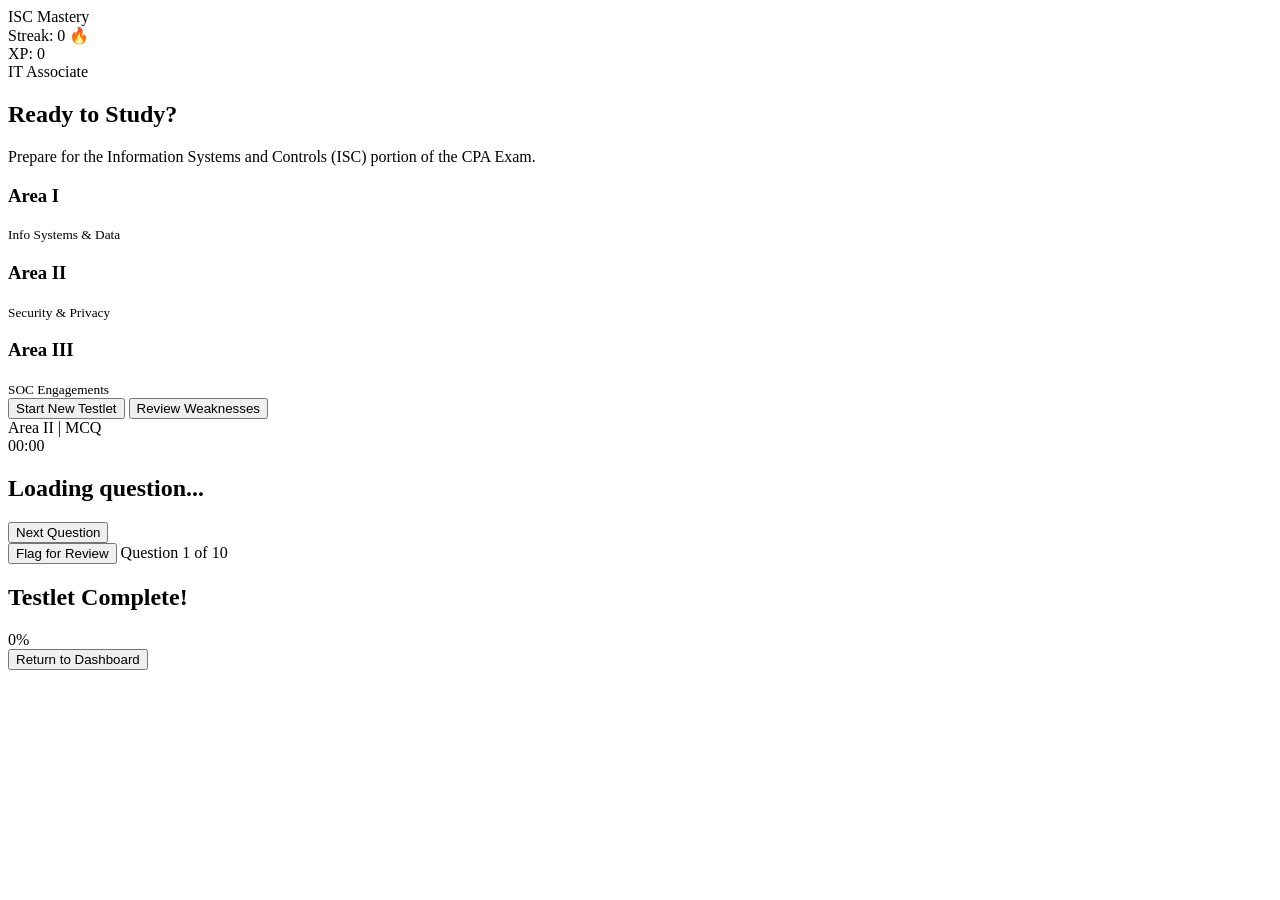
==== CPAExamStudy/index.html @ c115b376 "Rename index.htm to index.html" ====
<!DOCTYPE html>
<html lang="en">
<head>
    <meta charset="UTF-8">
    <meta name="viewport" content="width=device-width, initial-scale=1.0">
    <title>ISC Mastery | CPA Prep</title>
    <link rel="stylesheet" href="style.css">
</head>
<body>

    <!-- Top Navigation / Stats Bar -->
    <header class="app-header">
        <div class="brand">
            <span class="logo">ISC</span> Mastery
        </div>
        <div class="user-stats">
            <div class="stat-item">
                <span class="label">Streak:</span>
                <span id="streak-count" class="value">0</span> 🔥
            </div>
            <div class="stat-item">
                <span class="label">XP:</span>
                <span id="xp-count" class="value">0</span>
            </div>
            <div class="stat-item">
                <span id="user-rank" class="rank-badge">IT Associate</span>
            </div>
        </div>
    </header>

    <main id="app-container">
        
        <!-- Screen 1: Dashboard (Initial State) -->
        <section id="dashboard-screen" class="screen">
            <div class="welcome-card">
                <h1>Ready to Study?</h1>
                <p>Prepare for the Information Systems and Controls (ISC) portion of the CPA Exam.</p>
            </div>

            <div class="mastery-grid">
                <div class="mastery-card" data-area="1">
                    <h3>Area I</h3>
                    <div class="progress-bar"><div class="fill" style="width: 0%"></div></div>
                    <small>Info Systems & Data</small>
                </div>
                <div class="mastery-card" data-area="2">
                    <h3>Area II</h3>
                    <div class="progress-bar"><div class="fill" style="width: 0%"></div></div>
                    <small>Security & Privacy</small>
                </div>
                <div class="mastery-card" data-area="3">
                    <h3>Area III</h3>
                    <div class="progress-bar"><div class="fill" style="width: 0%"></div></div>
                    <small>SOC Engagements</small>
                </div>
            </div>

            <div class="action-zone">
                <button id="start-quiz-btn" class="btn-primary">Start New Testlet</button>
                <button id="review-missed-btn" class="btn-secondary">Review Weaknesses</button>
            </div>
        </section>

        <!-- Screen 2: Quiz Engine (Hidden by default) -->
        <section id="quiz-screen" class="screen hidden">
            <div class="quiz-header">
                <span id="question-meta">Area II | MCQ</span>
                <div id="timer">00:00</div>
            </div>

            <div id="question-container">
                <h2 id="question-text">Loading question...</h2>
                <div id="options-list" class="options-grid">
                    <!-- Buttons will be injected here by JS -->
                </div>
            </div>

            <div id="feedback-container" class="hidden">
                <div id="feedback-message"></div>
                <p id="explanation-text"></p>
                <button id="next-btn" class="btn-primary">Next Question</button>
            </div>

            <div class="quiz-footer">
                <button id="flag-btn" class="btn-outline">Flag for Review</button>
                <span id="progress-text">Question 1 of 10</span>
            </div>
        </section>

        <!-- Screen 3: Results (Hidden by default) -->
        <section id="results-screen" class="screen hidden">
            <h2>Testlet Complete!</h2>
            <div class="score-display">
                <span id="final-score">0%</span>
            </div>
            <div id="xp-gained-msg"></div>
            <button onclick="location.reload()" class="btn-primary">Return to Dashboard</button>
        </section>

    </main>

    <script src="app.js"></script>
</body>
</html>
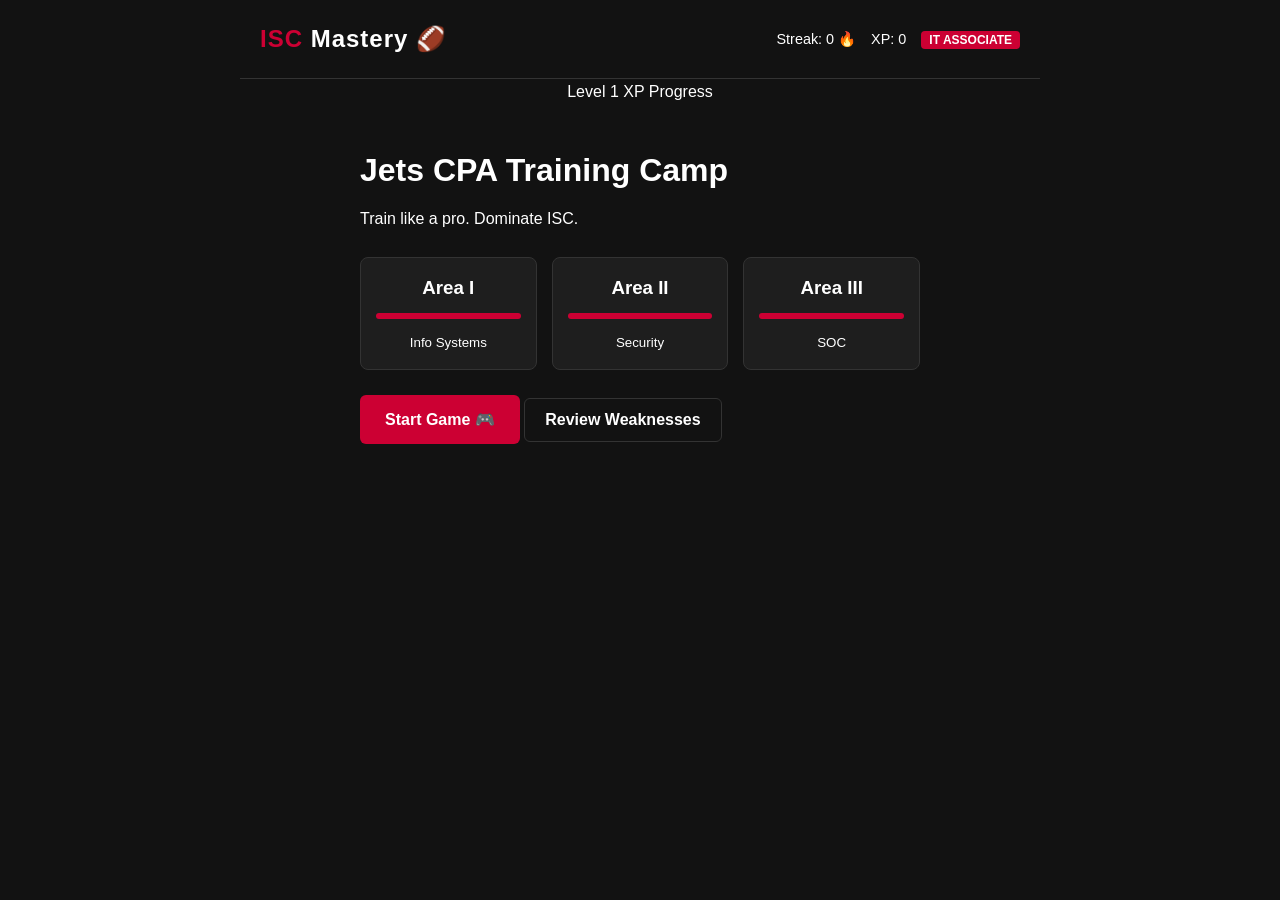
==== commit 419abbb1: "Update index.html" ====
--- a/CPAExamStudy/index.html
+++ b/CPAExamStudy/index.html
@@ -1,104 +1,124 @@
 <!DOCTYPE html>
 <html lang="en">
 <head>
-    <meta charset="UTF-8">
-    <meta name="viewport" content="width=device-width, initial-scale=1.0">
-    <title>ISC Mastery | CPA Prep</title>
-    <link rel="stylesheet" href="style.css">
+<meta charset="UTF-8">
+<meta name="viewport" content="width=device-width, initial-scale=1.0">
+<title>Jets CPA Game | ISC Mastery</title>
+<link rel="stylesheet" href="style.css">
 </head>
+
 <body>
 
-    <!-- Top Navigation / Stats Bar -->
-    <header class="app-header">
-        <div class="brand">
-            <span class="logo">ISC</span> Mastery
+<header class="app-header">
+    <div class="brand">
+        <span class="logo">ISC</span> Mastery 🏈
+    </div>
+
+    <div class="user-stats">
+        <div class="stat-item">
+            Streak: <span id="streak-count">0</span> 🔥
         </div>
-        <div class="user-stats">
-            <div class="stat-item">
-                <span class="label">Streak:</span>
-                <span id="streak-count" class="value">0</span> 🔥
-            </div>
-            <div class="stat-item">
-                <span class="label">XP:</span>
-                <span id="xp-count" class="value">0</span>
-            </div>
-            <div class="stat-item">
-                <span id="user-rank" class="rank-badge">IT Associate</span>
-            </div>
+        <div class="stat-item">
+            XP: <span id="xp-count">0</span>
         </div>
-    </header>
+        <div class="stat-item">
+            <span id="user-rank" class="rank-badge">Rookie</span>
+        </div>
+    </div>
+</header>
 
-    <main id="app-container">
-        
-        <!-- Screen 1: Dashboard (Initial State) -->
-        <section id="dashboard-screen" class="screen">
-            <div class="welcome-card">
-                <h1>Ready to Study?</h1>
-                <p>Prepare for the Information Systems and Controls (ISC) portion of the CPA Exam.</p>
-            </div>
+<!-- XP BAR -->
+<div class="xp-wrap">
+    <div class="xp-top">
+        <span id="level-text">Level 1</span>
+        <span>XP Progress</span>
+    </div>
+    <div class="xp-bar">
+        <div id="xp-bar-fill"></div>
+    </div>
+</div>
 
-            <div class="mastery-grid">
-                <div class="mastery-card" data-area="1">
-                    <h3>Area I</h3>
-                    <div class="progress-bar"><div class="fill" style="width: 0%"></div></div>
-                    <small>Info Systems & Data</small>
-                </div>
-                <div class="mastery-card" data-area="2">
-                    <h3>Area II</h3>
-                    <div class="progress-bar"><div class="fill" style="width: 0%"></div></div>
-                    <small>Security & Privacy</small>
-                </div>
-                <div class="mastery-card" data-area="3">
-                    <h3>Area III</h3>
-                    <div class="progress-bar"><div class="fill" style="width: 0%"></div></div>
-                    <small>SOC Engagements</small>
-                </div>
-            </div>
+<main id="app-container">
 
-            <div class="action-zone">
-                <button id="start-quiz-btn" class="btn-primary">Start New Testlet</button>
-                <button id="review-missed-btn" class="btn-secondary">Review Weaknesses</button>
-            </div>
-        </section>
+<!-- DASHBOARD -->
+<section id="dashboard-screen" class="screen">
 
-        <!-- Screen 2: Quiz Engine (Hidden by default) -->
-        <section id="quiz-screen" class="screen hidden">
-            <div class="quiz-header">
-                <span id="question-meta">Area II | MCQ</span>
-                <div id="timer">00:00</div>
-            </div>
+<div class="welcome-card">
+    <h1>Jets CPA Training Camp</h1>
+    <p>Train like a pro. Dominate ISC.</p>
+</div>
 
-            <div id="question-container">
-                <h2 id="question-text">Loading question...</h2>
-                <div id="options-list" class="options-grid">
-                    <!-- Buttons will be injected here by JS -->
-                </div>
-            </div>
+<div class="mastery-grid">
+    <div class="mastery-card">
+        <h3>Area I</h3>
+        <div class="progress-bar"><div class="fill"></div></div>
+        <small>Info Systems</small>
+    </div>
 
-            <div id="feedback-container" class="hidden">
-                <div id="feedback-message"></div>
-                <p id="explanation-text"></p>
-                <button id="next-btn" class="btn-primary">Next Question</button>
-            </div>
+    <div class="mastery-card">
+        <h3>Area II</h3>
+        <div class="progress-bar"><div class="fill"></div></div>
+        <small>Security</small>
+    </div>
 
-            <div class="quiz-footer">
-                <button id="flag-btn" class="btn-outline">Flag for Review</button>
-                <span id="progress-text">Question 1 of 10</span>
-            </div>
-        </section>
+    <div class="mastery-card">
+        <h3>Area III</h3>
+        <div class="progress-bar"><div class="fill"></div></div>
+        <small>SOC</small>
+    </div>
+</div>
 
-        <!-- Screen 3: Results (Hidden by default) -->
-        <section id="results-screen" class="screen hidden">
-            <h2>Testlet Complete!</h2>
-            <div class="score-display">
-                <span id="final-score">0%</span>
-            </div>
-            <div id="xp-gained-msg"></div>
-            <button onclick="location.reload()" class="btn-primary">Return to Dashboard</button>
-        </section>
+<div class="action-zone">
+    <button id="start-quiz-btn" class="btn-primary">Start Game 🎮</button>
+    <button id="review-missed-btn" class="btn-secondary">Review Weaknesses</button>
+</div>
 
-    </main>
+</section>
 
-    <script src="app.js"></script>
+<!-- QUIZ -->
+<section id="quiz-screen" class="screen hidden">
+
+<div class="quiz-header">
+    <span id="question-meta">Area</span>
+    <span id="progress-text">1/10</span>
+</div>
+
+<h2 id="question-text">Question here</h2>
+
+<div id="options-list" class="options-grid"></div>
+
+<div id="feedback-container" class="hidden">
+    <div id="feedback-message"></div>
+    <p id="explanation-text"></p>
+    <button id="next-btn" class="btn-primary">Next ▶</button>
+</div>
+
+<div class="quiz-footer">
+    <button id="flag-btn" class="btn-outline">Flag 🚩</button>
+</div>
+
+</section>
+
+<!-- RESULTS -->
+<section id="results-screen" class="screen hidden">
+
+<h2>Game Complete 🏆</h2>
+
+<div class="score-display">
+    <span id="final-score">0%</span>
+</div>
+
+<div id="xp-gained-msg"></div>
+
+<button onclick="location.reload()" class="btn-primary">
+    Play Again 🔄
+</button>
+
+</section>
+
+</main>
+
+<script src="app.js"></script>
+
 </body>
 </html>
--- a/CPAExamStudy/style.css
+++ b/CPAExamStudy/style.css
@@ -0,0 +1,198 @@
+:root {
+    --bg-color: #121212;
+    --card-bg: #1e1e1e;
+    --text-main: #ffffff;
+    --text-dim: #b3b3b3;
+    --primary-red: #cc0033; /* Rutgers Red */
+    --primary-hover: #ff0044;
+    --correct-green: #00c853;
+    --incorrect-red: #ff5252;
+    --border-color: #333333;
+    --transition: all 0.3s ease;
+}
+
+* {
+    box-sizing: border-box;
+    margin: 0;
+    padding: 0;
+}
+
+body {
+    font-family: 'Segoe UI', Roboto, Helvetica, Arial, sans-serif;
+    background-color: var(--bg-color);
+    color: var(--text-main);
+    line-height: 1.6;
+    display: flex;
+    flex-direction: column;
+    align-items: center;
+    min-height: 100vh;
+}
+
+/* Header & Stats */
+.app-header {
+    width: 100%;
+    max-width: 800px;
+    padding: 20px;
+    display: flex;
+    justify-content: space-between;
+    align-items: center;
+    border-bottom: 1px solid var(--border-color);
+}
+
+.brand {
+    font-size: 1.5rem;
+    font-weight: bold;
+    letter-spacing: 1px;
+}
+
+.brand .logo {
+    color: var(--primary-red);
+}
+
+.user-stats {
+    display: flex;
+    gap: 15px;
+    font-size: 0.9rem;
+}
+
+.rank-badge {
+    background: var(--primary-red);
+    padding: 2px 8px;
+    border-radius: 4px;
+    font-weight: bold;
+    font-size: 0.75rem;
+    text-transform: uppercase;
+}
+
+/* Layout Containers */
+#app-container {
+    width: 100%;
+    max-width: 600px;
+    padding: 40px 20px;
+}
+
+.screen {
+    display: flex;
+    flex-direction: column;
+    gap: 25px;
+}
+
+.hidden {
+    display: none !important;
+}
+
+/* Dashboard Cards */
+.welcome-card h1 {
+    font-size: 2rem;
+    margin-bottom: 10px;
+}
+
+.mastery-grid {
+    display: grid;
+    grid-template-columns: repeat(3, 1fr);
+    gap: 15px;
+}
+
+.mastery-card {
+    background: var(--card-bg);
+    padding: 15px;
+    border-radius: 8px;
+    text-align: center;
+    border: 1px solid var(--border-color);
+}
+
+.progress-bar {
+    background: #333;
+    height: 6px;
+    border-radius: 3px;
+    margin: 10px 0;
+    overflow: hidden;
+}
+
+.progress-bar .fill {
+    background: var(--primary-red);
+    height: 100%;
+    transition: width 0.5s ease;
+}
+
+/* Buttons */
+button {
+    cursor: pointer;
+    border: none;
+    border-radius: 6px;
+    font-weight: 600;
+    transition: var(--transition);
+    font-size: 1rem;
+}
+
+.btn-primary {
+    background: var(--primary-red);
+    color: white;
+    padding: 15px 25px;
+}
+
+.btn-primary:hover {
+    background: var(--primary-hover);
+    transform: translateY(-2px);
+}
+
+.btn-secondary {
+    background: transparent;
+    color: var(--text-main);
+    border: 1px solid var(--border-color);
+    padding: 12px 20px;
+}
+
+.btn-secondary:hover {
+    background: var(--border-color);
+}
+
+/* Quiz Styles */
+.options-grid {
+    display: flex;
+    flex-direction: column;
+    gap: 12px;
+    margin-top: 20px;
+}
+
+.option-btn {
+    background: var(--card-bg);
+    color: var(--text-main);
+    text-align: left;
+    padding: 15px;
+    border: 1px solid var(--border-color);
+}
+
+.option-btn:hover {
+    border-color: var(--primary-red);
+}
+
+.option-btn.correct {
+    border-color: var(--correct-green);
+    background: rgba(0, 200, 83, 0.1);
+}
+
+.option-btn.incorrect {
+    border-color: var(--incorrect-red);
+    background: rgba(255, 82, 82, 0.1);
+}
+
+/* Feedback Area */
+#feedback-container {
+    background: var(--card-bg);
+    padding: 20px;
+    border-radius: 8px;
+    border-left: 4px solid var(--primary-red);
+}
+
+#feedback-message {
+    font-weight: bold;
+    font-size: 1.2rem;
+    margin-bottom: 10px;
+}
+
+#explanation-text {
+    color: var(--text-dim);
+    font-size: 0.95rem;
+    margin-bottom: 15px;
+}
